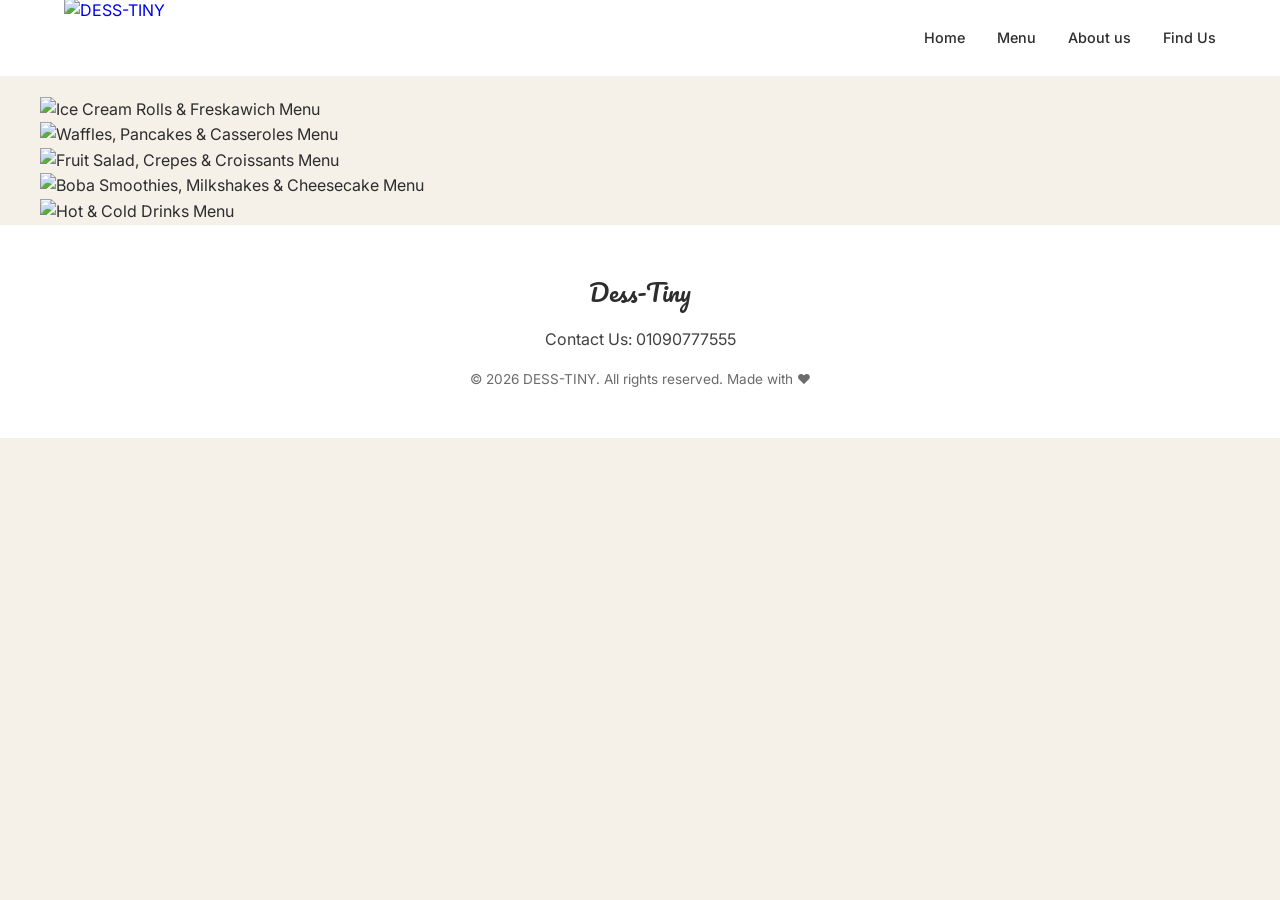
==== menu.html @ 2fc96063 "Add files via upload" ====
<!DOCTYPE html>
<html lang="en">

<head>
    <meta charset="UTF-8">
    <meta name="viewport" content="width=device-width, initial-scale=1.0">
    <meta name="description" content="DESS-TINY Menu - Ice Cream Rolls, Waffles, Pancakes, Smoothies & More!">
    <title>Menu | DESS-TINY</title>
    <link rel="stylesheet" href="styles.css">
    <link rel="preconnect" href="https://fonts.googleapis.com">
    <link rel="preconnect" href="https://fonts.gstatic.com" crossorigin>
    <link
        href="https://fonts.googleapis.com/css2?family=Anton&family=Inter:wght@300;400;500;600;700&family=Outfit:wght@400;500;600;700;800&family=Pacifico&display=swap"
        rel="stylesheet">
</head>

<body class="menu-page">
    <!-- Navigation -->
    <nav class="navbar">
        <a href="index.html" class="logo">
            <img src="assets/logo.png" alt="DESS-TINY" class="logo-img">
        </a>
        <ul class="nav-links">
            <li><a href="index.html">Home</a></li>
            <li><a href="menu.html" class="active">Menu</a></li>
            <li><a href="about.html">About us</a></li>
            <li><a href="findus.html">Find Us</a></li>
        </ul>
        <div class="hamburger">
            <span></span>
            <span></span>
            <span></span>
        </div>
    </nav>

    <!-- Simple Menu Images -->
    <main class="simple-menu">
        <img src="assets/menu-1.png" alt="Ice Cream Rolls & Freskawich Menu">
        <img src="assets/menu-2.png" alt="Waffles, Pancakes & Casseroles Menu">
        <img src="assets/menu-3.png" alt="Fruit Salad, Crepes & Croissants Menu">
        <img src="assets/menu-4.png" alt="Boba Smoothies, Milkshakes & Cheesecake Menu">
        <img src="assets/menu-5.png" alt="Hot & Cold Drinks Menu">
    </main>

    <!-- Footer -->
    <footer class="footer">
        <p class="footer-brand">Dess-Tiny</p>
        <p class="footer-phone">Contact Us: 01090777555</p>
        <p class="footer-text">© 2026 DESS-TINY. All rights reserved. Made with ❤️</p>
    </footer>

    <script src="script.js"></script>
</body>

</html>
---- styles.css ----
/* ===== CSS RESET & VARIABLES ===== */
*,
*::before,
*::after {
    margin: 0;
    padding: 0;
    box-sizing: border-box;
}

:root {
    /* Primary Colors - Orange/Golden theme */
    --primary: #F47920;
    --primary-dark: #E06810;
    --primary-light: #FF8C42;

    /* Accent Colors */
    --cream: #F5F0E8;
    --cream-dark: #EBE4D8;
    --gold-accent: #E6A817;
    --orange-accent: #FF8C42;

    /* Neutral Colors */
    --white: #FFFFFF;
    --off-white: #FFFAF5;
    --dark: #2D2D2D;
    --dark-light: #4A4A4A;
    --gray: #888888;

    /* Typography */
    --font-primary: 'Inter', sans-serif;
    --font-display: 'Outfit', sans-serif;
    --font-script: 'Pacifico', cursive;
    --font-anton: 'Anton', sans-serif;

    /* Shadows */
    --shadow-sm: 0 2px 10px rgba(0, 0, 0, 0.08);
    --shadow-md: 0 10px 30px rgba(0, 0, 0, 0.12);
    --shadow-lg: 0 20px 60px rgba(0, 0, 0, 0.15);

    /* Transitions */
    --transition-fast: 0.2s ease;
    --transition-normal: 0.3s ease;
    --transition-slow: 0.5s ease;
}

html {
    scroll-behavior: smooth;
}

body {
    font-family: var(--font-primary);
    background: var(--cream);
    color: var(--dark);
    overflow-x: hidden;
    line-height: 1.6;
}

/* ===== PROMO BANNER ===== */
.promo-banner {
    background: var(--primary);
    color: var(--white);
    text-align: center;
    padding: 0.6rem 1rem;
    font-size: 0.85rem;
    font-weight: 500;
    letter-spacing: 0.5px;
}

.promo-banner a {
    color: var(--gold-accent);
    text-decoration: underline;
    margin-left: 0.5rem;
}

/* ===== NAVIGATION ===== */
.navbar {
    position: sticky;
    top: 0;
    display: flex;
    justify-content: space-between;
    align-items: center;
    padding: 0.8rem 5%;
    background: var(--white);
    z-index: 1000;
    border-bottom: 1px solid rgba(0, 0, 0, 0.05);
}

.logo {
    display: flex;
    align-items: center;
    text-decoration: none;
}

.logo-img {
    height: 80px;
    width: auto;
    transition: var(--transition-normal);
    margin: -15px 0;
}

.logo:hover .logo-img {
    transform: scale(1.03);
}

.nav-links {
    display: flex;
    list-style: none;
    gap: 2rem;
    align-items: center;
}

.nav-links a {
    color: var(--dark);
    text-decoration: none;
    font-weight: 500;
    font-size: 0.9rem;
    position: relative;
    padding: 0.5rem 0;
    transition: var(--transition-normal);
}



.nav-links a:hover {
    color: var(--primary);
}

/* Cart Icon */
.cart-icon {
    width: 24px;
    height: 24px;
    display: flex;
    align-items: center;
    justify-content: center;
}

.cart-icon svg {
    width: 22px;
    height: 22px;
    stroke: var(--dark);
    fill: none;
    transition: var(--transition-normal);
}

.cart-icon:hover svg {
    stroke: var(--primary);
}

/* ===== HERO SECTION ===== */
.hero {
    background: linear-gradient(rgba(0, 0, 0, 0.5), rgba(0, 0, 0, 0.5)), url('assets/hero-bg-final.jpg');
    background-size: cover;
    background-position: center;
    padding: 3rem 5%;
    min-height: 100vh;
    display: flex;
    align-items: center;
    position: relative;
    margin-top: -80px;
    /* Pull up behind navbar if needed, or adjust nav transparency */
}

.hero-container {
    max-width: 1000px;
    margin: 0 auto;
    display: flex;
    /* Changed from grid to flex for centering */
    flex-direction: column;
    justify-content: center;
    align-items: center;
    text-align: center;
    padding-top: 80px;
    /* Compensate for navbar */
}

.hero-content {
    z-index: 2;
    display: flex;
    flex-direction: column;
    align-items: center;
}

.hero-badge {
    display: inline-flex;
    align-items: center;
    gap: 0.5rem;
    background: rgba(255, 255, 255, 0.2);
    backdrop-filter: blur(10px);
    padding: 0.5rem 1rem;
    border-radius: 50px;
    font-size: 0.8rem;
    font-weight: 500;
    color: var(--white);
    margin-bottom: 1.5rem;
    border: 1px solid rgba(255, 255, 255, 0.3);
}

.hero-badge svg {
    width: 16px;
    height: 16px;
}

.hero-title {
    font-family: var(--font-anton);
    font-size: clamp(3rem, 6vw, 5.5rem);
    /* Larger title for impact */
    font-weight: 400;
    color: var(--white);
    line-height: 1.1;
    margin-bottom: 1rem;
    text-transform: uppercase;
    letter-spacing: 2px;
    text-shadow: 0 4px 10px rgba(0, 0, 0, 0.3);
}

.hero-title .highlight {
    display: inline-block;
    position: relative;
    color: var(--gold-accent);
}

.hero-title .small-text {
    font-size: 0.4em;
    vertical-align: super;
    font-weight: 600;
}

.hero-tagline {
    font-family: var(--font-anton);
    font-size: 1.8rem;
    color: var(--white);
    margin-bottom: 2.5rem;
    text-transform: uppercase;
    letter-spacing: 3px;
    text-shadow: 0 2px 5px rgba(0, 0, 0, 0.3);
}

.hero-features {
    display: flex;
    gap: 1rem;
    flex-wrap: wrap;
    justify-content: center;
    margin-top: 2rem;
}

.hero-feature {
    display: flex;
    align-items: center;
    gap: 0.5rem;
    background: rgba(255, 255, 255, 0.15);
    backdrop-filter: blur(5px);
    padding: 0.8rem 1.5rem;
    border-radius: 50px;
    font-size: 0.9rem;
    color: var(--white);
    border: 1px solid rgba(255, 255, 255, 0.2);
    transition: transform 0.3s ease, background 0.3s ease;
}

.hero-feature:hover {
    background: rgba(255, 255, 255, 0.25);
    transform: translateY(-3px);
}

.hero-feature svg {
    width: 18px;
    height: 18px;
    color: var(--gold-accent);
    flex-shrink: 0;
}

/* Hide the old foreground image container */
.hero-images {
    display: none;
}





/* ===== SWEETNESS SECTION ===== */
.sweetness-section {
    background: var(--cream);
    padding: 4rem 5%;
}

.sweetness-container {
    max-width: 1400px;
    margin: 0 auto;
    display: grid;
    grid-template-columns: 1fr 1fr;
    gap: 2rem;
    align-items: center;
}

.sweetness-image-wrapper {
    display: flex;
    align-items: center;
    justify-content: center;
}

.sweetness-image {
    width: 100%;
    height: auto;
    border-radius: 15px;
    box-shadow: var(--shadow-lg);
    display: block;
    object-fit: cover;
}

.sweetness-content {
    padding: 2rem;
}

.section-title {
    font-family: var(--font-display);
    font-size: clamp(2rem, 4vw, 3rem);
    color: var(--primary);
    line-height: 1.2;
    margin-bottom: 1.5rem;
    text-transform: uppercase;
    font-weight: 800;
}

.section-title .highlight {
    color: var(--gold-accent);
}

.cta-btn {
    display: inline-flex;
    align-items: center;
    gap: 0.5rem;
    padding: 1rem 2rem;
    border: none;
    border-radius: 50px;
    font-family: var(--font-primary);
    font-weight: 600;
    font-size: 0.9rem;
    cursor: pointer;
    transition: var(--transition-normal);
    text-decoration: none;
}

.cta-btn.primary {
    background: var(--primary);
    color: var(--white);
}

.cta-btn.primary:hover {
    background: var(--primary-dark);
    transform: translateY(-2px);
    box-shadow: var(--shadow-md);
}

.cta-btn.outline {
    background: transparent;
    color: var(--primary);
    border: 2px solid var(--primary);
}

.cta-btn.outline:hover {
    background: var(--primary);
    color: var(--white);
}

/* ===== FEATURES SECTION ===== */
.features-section {
    background: var(--white);
    padding: 4rem 5%;
    border-top: 1px solid rgba(0, 0, 0, 0.05);
}

.features-container {
    max-width: 1200px;
    margin: 0 auto;
}

.features-grid {
    display: grid;
    grid-template-columns: repeat(4, 1fr);
    gap: 2rem;
    margin-bottom: 3rem;
}

.feature-item {
    text-align: center;
    padding: 1.5rem;
}

.feature-icon {
    width: 50px;
    height: 50px;
    margin: 0 auto 1rem;
    display: flex;
    align-items: center;
    justify-content: center;
}

.feature-icon svg {
    width: 40px;
    height: 40px;
    color: var(--primary);
}

.feature-title {
    font-weight: 700;
    font-size: 0.9rem;
    color: var(--dark);
    margin-bottom: 0.5rem;
}

.feature-text {
    font-size: 0.8rem;
    color: var(--gray);
    line-height: 1.5;
}

.features-cta {
    text-align: center;
    padding-top: 2rem;
    border-top: 1px dashed rgba(0, 0, 0, 0.1);
}

.features-cta a {
    color: var(--primary);
    text-decoration: none;
    font-weight: 600;
    display: inline-flex;
    align-items: center;
    gap: 0.5rem;
}

.features-cta a:hover {
    text-decoration: underline;
}

/* ===== TURNING DOUGH SECTION ===== */
.tagline-section {
    background: #E6A817;
    padding: 3rem 5%;
    text-align: center;
}

.tagline-title {
    font-family: var(--font-display);
    font-size: clamp(1.5rem, 3vw, 2.5rem);
    color: var(--white);
    text-transform: uppercase;
    font-weight: 800;
}

/* ===== CTA SECTION ===== */
.cta-section {
    background: var(--primary);
    padding: 4rem 5%;
    position: relative;
    overflow: hidden;
}

.cta-container {
    max-width: 1200px;
    margin: 0 auto;
    display: grid;
    grid-template-columns: 1fr 1fr;
    gap: 3rem;
    align-items: center;
}

.cta-content {
    color: var(--white);
}

.cta-brand {
    font-family: var(--font-script);
    font-size: 1.2rem;
    opacity: 0.8;
    margin-bottom: 0.5rem;
}

.cta-title {
    font-family: var(--font-display);
    font-size: clamp(2rem, 4vw, 3rem);
    font-weight: 800;
    text-transform: uppercase;
    line-height: 1.2;
    margin-bottom: 2rem;
}

.cta-title .crossed {
    position: relative;
    opacity: 0.5;
}

.cta-love {
    display: inline-flex;
    align-items: center;
    gap: 0.5rem;
    background: var(--white);
    color: var(--primary);
    padding: 0.5rem 1rem;
    border-radius: 50px;
    font-size: 0.8rem;
    font-weight: 600;
}

.cta-love svg {
    width: 16px;
    height: 16px;
    fill: #E8505B;
}

.cta-image-wrapper {
    position: relative;
}

.cta-image {
    width: 100%;
    max-width: 500px;
    border-radius: 20px;
    box-shadow: var(--shadow-lg);
}

.cta-button-wrapper {
    text-align: center;
    margin-top: 2rem;
}

.cta-btn.white {
    background: var(--white);
    color: var(--primary);
}

.cta-btn.white:hover {
    background: var(--cream);
    transform: translateY(-2px);
}

/* ===== SOCIAL LINKS ===== */
.social-links {
    display: flex;
    justify-content: center;
    gap: 1.5rem;
    padding: 2rem 0;
    background: var(--cream);
}

.social-link {
    width: 50px;
    height: 50px;
    display: flex;
    align-items: center;
    justify-content: center;
    background: var(--gold-accent);
    border-radius: 50%;
    color: var(--white);
    transition: var(--transition-normal);
    box-shadow: var(--shadow-sm);
}

.social-link svg {
    width: 22px;
    height: 22px;
}

.social-link:hover {
    background: var(--primary);
}

/* ===== FOOTER ===== */
.footer {
    background: var(--white);
    color: var(--dark);
    padding: 3rem 5%;
    text-align: center;
}

.footer-brand {
    font-family: var(--font-script);
    font-size: 1.5rem;
    margin-bottom: 1rem;
}

.footer-phone {
    font-family: var(--font-primary);
    font-size: 1rem;
    font-weight: 400;
    margin-bottom: 1rem;
    color: var(#191717b0);
    opacity: 0.9;
}

.footer-text {
    font-size: 0.85rem;
    opacity: 0.7;
}

/* ===== HAMBURGER MENU ===== */
.hamburger {
    display: none;
    flex-direction: column;
    gap: 5px;
    cursor: pointer;
    z-index: 1001;
}

.hamburger span {
    width: 25px;
    height: 3px;
    background: var(--dark);
    border-radius: 3px;
    transition: var(--transition-normal);
}

/* ===== MENU PAGE ===== */
.menu-page {
    background: var(--cream);
}

.simple-menu {
    padding-top: 20px;
    display: flex;
    flex-direction: column;
    align-items: center;
    background: var(--cream);
}

.simple-menu img {
    width: 100%;
    max-width: 1200px;
    height: auto;
    display: block;
}



/* ===== RESPONSIVE DESIGN ===== */
@media (max-width: 1024px) {

    .hero-container,
    .sweetness-container,
    .cta-container {
        grid-template-columns: 1fr;
        gap: 2rem;
    }

    .hero-images {
        height: 400px;
        order: -1;
    }

    .features-grid {
        grid-template-columns: repeat(2, 1fr);
    }

    .nav-links {
        display: none;
        position: fixed;
        top: 0;
        left: 0;
        right: 0;
        background: var(--white);
        padding: 80px 0 0 0;
        z-index: 999;
        max-height: 100vh;
        overflow-y: auto;
    }

    .nav-links.active {
        display: flex;
        flex-direction: column;
        justify-content: flex-start;
        padding-top: 80px;
    }

    .nav-links li {
        list-style: none;
        width: 100%;
    }

    .nav-links a {
        display: block;
        font-family: var(--font-display);
        font-size: 0.9rem;
        font-weight: 600;
        padding: 20px 40px;
        background: transparent;
        border-radius: 0;
        border-bottom: 1px solid rgba(0, 0, 0, 0.1);
        color: var(--dark);
        text-decoration: none;
        transition: var(--transition-normal);
        text-align: left;
        text-transform: uppercase;
        letter-spacing: 1px;
    }

    .nav-links a:hover,
    .nav-links a.active {
        background: transparent;
        color: var(--primary);
        border-left: 3px solid var(--primary);
        padding-left: 37px;
    }

    .hamburger {
        display: flex;
    }

    .hamburger.active span:nth-child(1) {
        transform: rotate(45deg) translate(5px, 5px);
    }

    .hamburger.active span:nth-child(2) {
        opacity: 0;
    }

    .hamburger.active span:nth-child(3) {
        transform: rotate(-45deg) translate(7px, -6px);
    }

    .social-links {
        display: none;
    }
}

@media (max-width: 768px) {
    .hero {
        padding: 2rem 5%;
        min-height: auto;
    }

    .hero-images {
        height: auto;
    }

    .hero-img-main {
        max-width: 100%;
        max-height: 400px;
    }

    .floating-badge {
        display: none;
    }

    .features-grid {
        grid-template-columns: 1fr;
    }

    .testimonial-card {
        padding: 1.5rem;
    }

    .cta-section {
        padding: 3rem 5%;
    }
}

@media (max-width: 480px) {
    .hero-title {
        font-size: 2.5rem;
    }

    .hero-images {
        height: auto;
    }

    .hero-img-main {
        max-height: 300px;
    }

    .section-title {
        font-size: 1.8rem;
    }

    .cta-btn {
        padding: 0.8rem 1.5rem;
        font-size: 0.85rem;
    }

    .promo-banner {
        font-size: 0.75rem;
        padding: 0.5rem;
    }
}



/* ===== ABOUT PAGE CLEAN ===== */
.about-page-clean {
    background: var(--cream);
}

/* ===== ABOUT PAGE ALTERNATING LAYOUT ===== */
.about-section-alt {
    padding: 4rem 5%;
    background: var(--cream);
}

.about-section-alt:nth-child(even) {
    background: var(--white);
}

.about-alt-container {
    max-width: 1200px;
    margin: 0 auto;
    display: grid;
    grid-template-columns: 1fr 1fr;
    gap: 4rem;
    align-items: center;
}

/* Reverse layout for .reverse class */
.about-section-alt.reverse .about-alt-container {
    direction: rtl;
}

.about-section-alt.reverse .about-alt-content,
.about-section-alt.reverse .about-alt-image {
    direction: ltr;
}

.about-alt-content {
    padding: 2rem 0;
}

.about-alt-title {
    font-family: var(--font-anton);
    font-size: clamp(2.5rem, 4vw, 3.5rem);
    font-weight: 400;
    color: var(--primary);
    text-transform: uppercase;
    letter-spacing: 3px;
    margin-bottom: 1.5rem;
    position: relative;
}

.about-alt-title::after {
    content: '';
    display: block;
    width: 60px;
    height: 3px;
    background: var(--gold-accent);
    margin-top: 1rem;
}

.about-alt-text {
    font-family: var(--font-primary);
    font-size: 1.05rem;
    line-height: 1.9;
    color: var(--dark-light);
}

.about-alt-image {
    display: flex;
    justify-content: center;
    align-items: center;
}

.about-alt-image img {
    width: 100%;
    max-width: 500px;
    height: auto;
    border-radius: 20px;
    box-shadow: 0 10px 30px rgba(244, 121, 32, 0.1);
    object-fit: cover;
}

/* Vision Section - Pink Styling for titles only */
.about-section-alt:nth-child(4) .about-alt-title {
    color: #E8A4AE;
}

.about-section-alt:nth-child(4) .about-alt-title::after {
    background: #E8A4AE;
}

/* Responsive for alternating layout */
@media (max-width: 900px) {
    .about-alt-container {
        grid-template-columns: 1fr;
        gap: 2rem;
        text-align: center;
    }

    .about-section-alt.reverse .about-alt-container {
        direction: ltr;
    }

    .about-alt-title::after {
        margin: 1rem auto 0;
    }

    .about-alt-image {
        order: -1;
    }

    .about-alt-image img {
        max-width: 350px;
    }
}

/* ===== FEATURED IMAGES ===== */
.about-feature-img {
    display: block;
    width: 100%;
    max-width: 400px;
    height: auto;
    margin: 3rem auto 0;
    border-radius: 20px;
    box-shadow: 0 15px 40px rgba(139, 21, 56, 0.15);
}

/* Ensure container allows content to be readable */
.about-page-clean {
    position: relative;
    min-height: 100vh;
}

/* ===== FIND US PAGE ===== */
.findus-page {
    background: var(--cream);
}

.findus-section {
    min-height: calc(100vh - 80px);
    display: flex;
    align-items: center;
    padding: 4rem 5%;
    background: var(--cream);
}

.findus-container {
    max-width: 1400px;
    margin: 0 auto;
    display: grid;
    grid-template-columns: 1fr 1.2fr;
    gap: 4rem;
    align-items: center;
    width: 100%;
}

.findus-content {
    padding: 2rem 0;
}

.findus-title {
    font-family: var(--font-display);
    font-size: clamp(2.5rem, 4vw, 3.5rem);
    font-weight: 800;
    color: #2D4A3E;
    margin-bottom: 0.5rem;
    text-transform: none;
}

.findus-location {
    font-family: var(--font-primary);
    font-size: 1.1rem;
    color: var(--dark-light);
    margin-bottom: 2rem;
}

.findus-hours {
    margin-bottom: 2rem;
}

.hours-label {
    font-family: var(--font-primary);
    font-size: 0.9rem;
    font-weight: 700;
    color: #C97B63;
    text-transform: uppercase;
    letter-spacing: 1px;
    margin-bottom: 0.5rem;
}

.hours-time {
    font-family: var(--font-primary);
    font-size: 1rem;
    color: #2D4A3E;
    line-height: 1.6;
}

.directions-btn {
    display: inline-flex;
    align-items: center;
    gap: 0.5rem;
    padding: 0.8rem 1.5rem;
    background: #C97B63;
    color: var(--white);
    text-decoration: none;
    border-radius: 50px;
    font-family: var(--font-primary);
    font-weight: 600;
    font-size: 0.85rem;
    text-transform: uppercase;
    letter-spacing: 1px;
    transition: var(--transition-normal);
    box-shadow: 0 4px 15px rgba(201, 123, 99, 0.3);
}

.directions-btn svg {
    width: 16px;
    height: 16px;
}

.directions-btn:hover {
    background: #B86A53;
    transform: translateY(-2px);
    box-shadow: 0 6px 20px rgba(201, 123, 99, 0.4);
}

.findus-image {
    display: flex;
    justify-content: center;
    align-items: center;
}

.findus-image img {
    width: 100%;
    max-width: 650px;
    height: auto;
    border-radius: 15px;
    box-shadow: 0 20px 50px rgba(0, 0, 0, 0.15);
    object-fit: cover;
}

/* Responsive for Find Us page */
@media (max-width: 1024px) {
    .findus-container {
        grid-template-columns: 1fr;
        gap: 2rem;
        text-align: center;
    }

    .findus-image {
        order: -1;
    }

    .findus-image img {
        max-width: 500px;
    }

    .findus-content {
        display: flex;
        flex-direction: column;
        align-items: center;
    }
}

@media (max-width: 768px) {
    .findus-section {
        padding: 2rem 5%;
        min-height: auto;
    }

    .findus-container {
        gap: 1.5rem;
    }

    .findus-image img {
        max-width: 100%;
        width: 100%;
    }

    .findus-title {
        font-size: 2.5rem;
        letter-spacing: 2px;
        margin-bottom: 0.5rem;
    }

    .findus-location {
        font-size: 1.3rem;
        margin-bottom: 1.5rem;
    }

    .findus-hours {
        margin-bottom: 1.5rem;
        padding: 1rem;
    }

    .hours-label {
        font-size: 0.85rem;
    }

    .hours-time {
        font-size: 1rem;
    }

    .directions-btn {
        padding: 0.8rem 1.5rem;
        font-size: 0.85rem;
    }
}

/* ===== TALABAT ORDER SECTION ===== */
.talabat-section {
    background: var(--primary);
    padding: 4rem 5%;
    text-align: center;
}

.talabat-container {
    max-width: 800px;
    margin: 0 auto;
}

/* ===== TALABAT SECTION ===== */
.talabat-section {
    background: #D4A5A5;
    padding: 4rem 5%;
}

.talabat-container {
    max-width: 1200px;
    margin: 0 auto;
    display: grid;
    grid-template-columns: 1.2fr 1fr;
    gap: 3rem;
    align-items: center;
}

.talabat-content {
    text-align: left;
}

.talabat-logo-container {
    display: flex;
    justify-content: center;
    align-items: center;
}

.talabat-logo-large {
    width: 100%;
    max-width: 500px;
    height: auto;
    border-radius: 15px;
}

.talabat-title {
    font-family: var(--font-anton);
    font-size: clamp(2rem, 4vw, 3rem);
    font-weight: 400;
    color: var(--white);
    text-transform: uppercase;
    letter-spacing: 3px;
    margin-bottom: 1rem;
}

.talabat-logo {
    height: 50px;
    width: auto;
}

.talabat-text {
    font-size: 1.2rem;
    color: var(--white);
    opacity: 0.9;
    margin-bottom: 2rem;
}

.talabat-buttons {
    display: flex;
    justify-content: flex-start;
    gap: 1.5rem;
    flex-wrap: wrap;
}

.talabat-btn {
    display: inline-flex;
    align-items: center;
    gap: 0.75rem;
    padding: 1rem 2rem;
    border-radius: 50px;
    font-family: var(--font-primary);
    font-weight: 600;
    font-size: 1rem;
    text-decoration: none;
    transition: var(--transition-normal);
    box-shadow: var(--shadow-md);
}

.talabat-btn svg {
    width: 24px;
    height: 24px;
    flex-shrink: 0;
}

.talabat-btn.android {
    background: #3DDC84;
    color: var(--dark);
}

.talabat-btn.android:hover {
    background: #32c976;
    transform: translateY(-3px);
    box-shadow: var(--shadow-lg);
}

.talabat-btn.ios {
    background: var(--white);
    color: var(--dark);
}

.talabat-btn.ios:hover {
    background: var(--cream);
    transform: translateY(-3px);
    box-shadow: var(--shadow-lg);
}

@media (max-width: 768px) {
    .talabat-section {
        padding: 3rem 5%;
    }

    .talabat-container {
        grid-template-columns: 1fr;
        gap: 2rem;
    }

    .talabat-content {
        text-align: center;
    }

    .talabat-buttons {
        justify-content: center;
    }

    .talabat-logo-large {
        max-width: 350px;
    }
}

@media (max-width: 480px) {
    .talabat-buttons {
        flex-direction: column;
        align-items: center;
    }

    .talabat-btn {
        width: 100%;
        max-width: 280px;
        justify-content: center;
    }
}
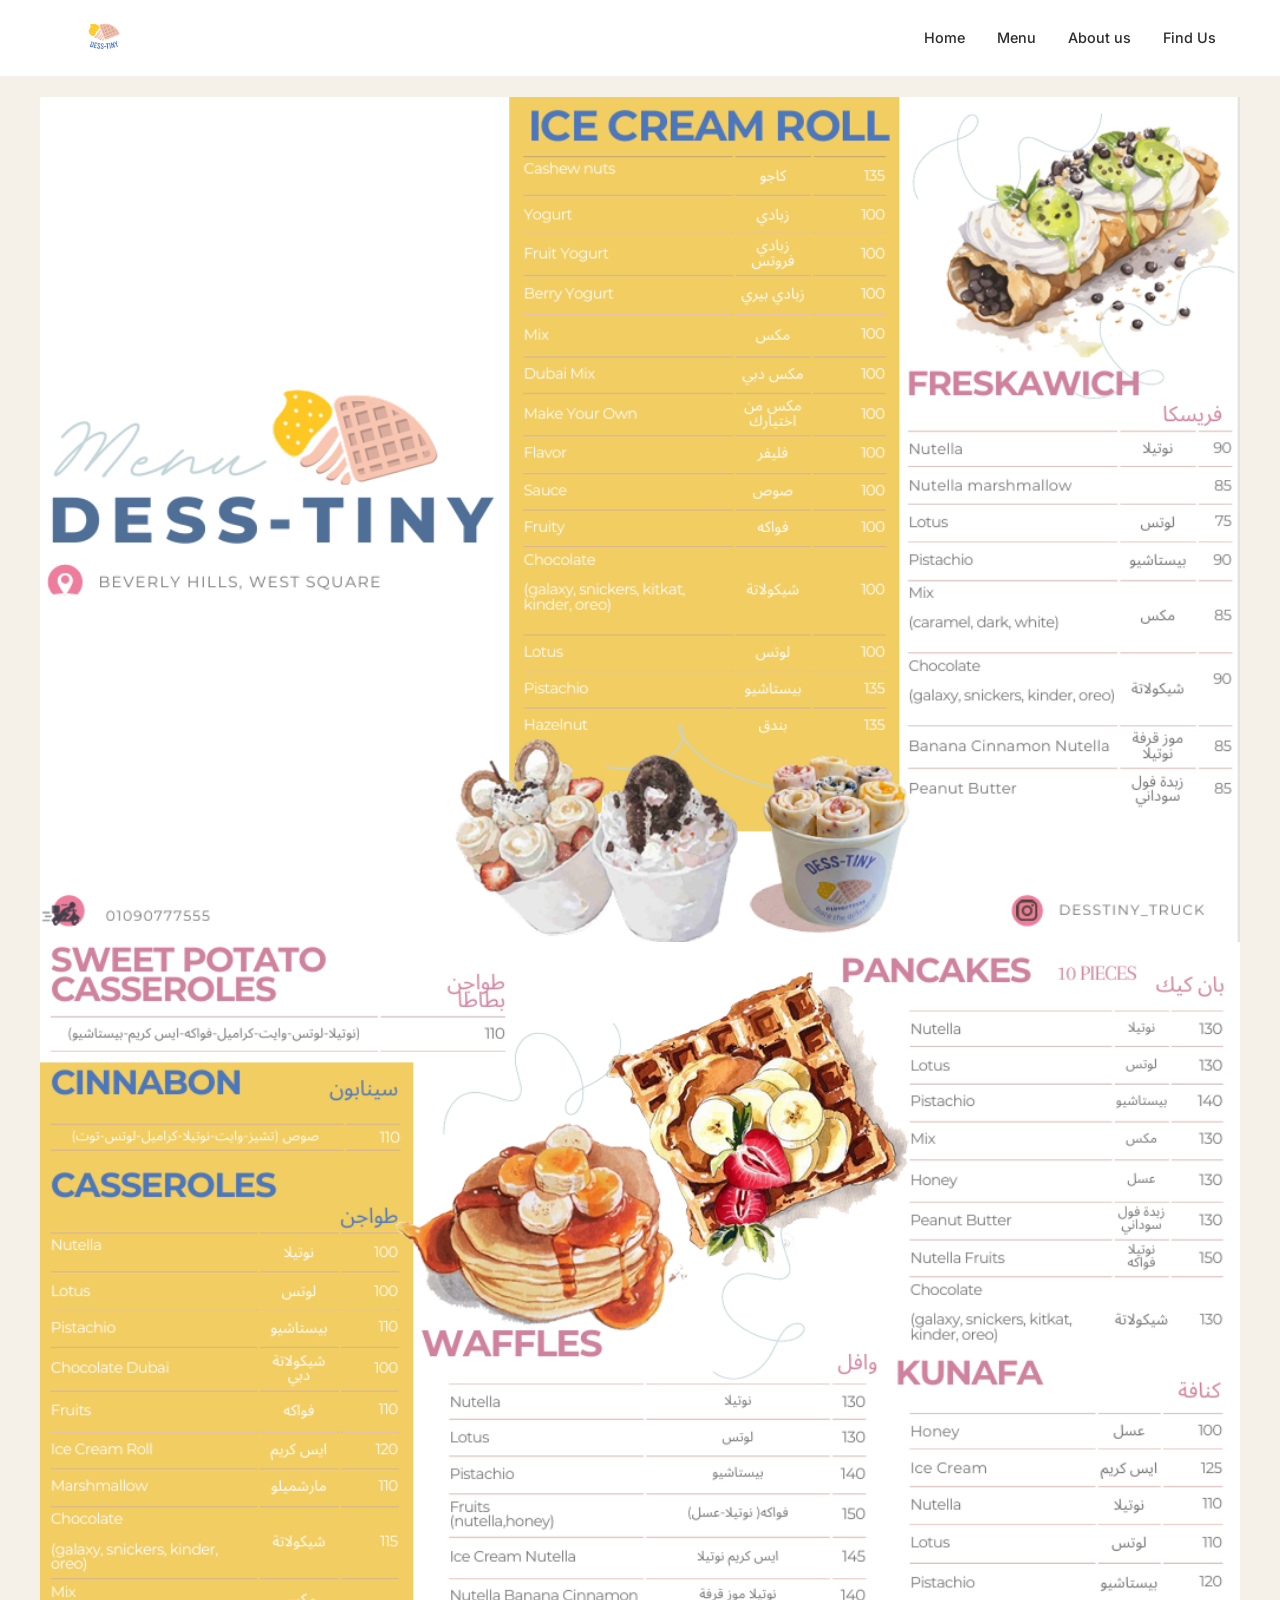
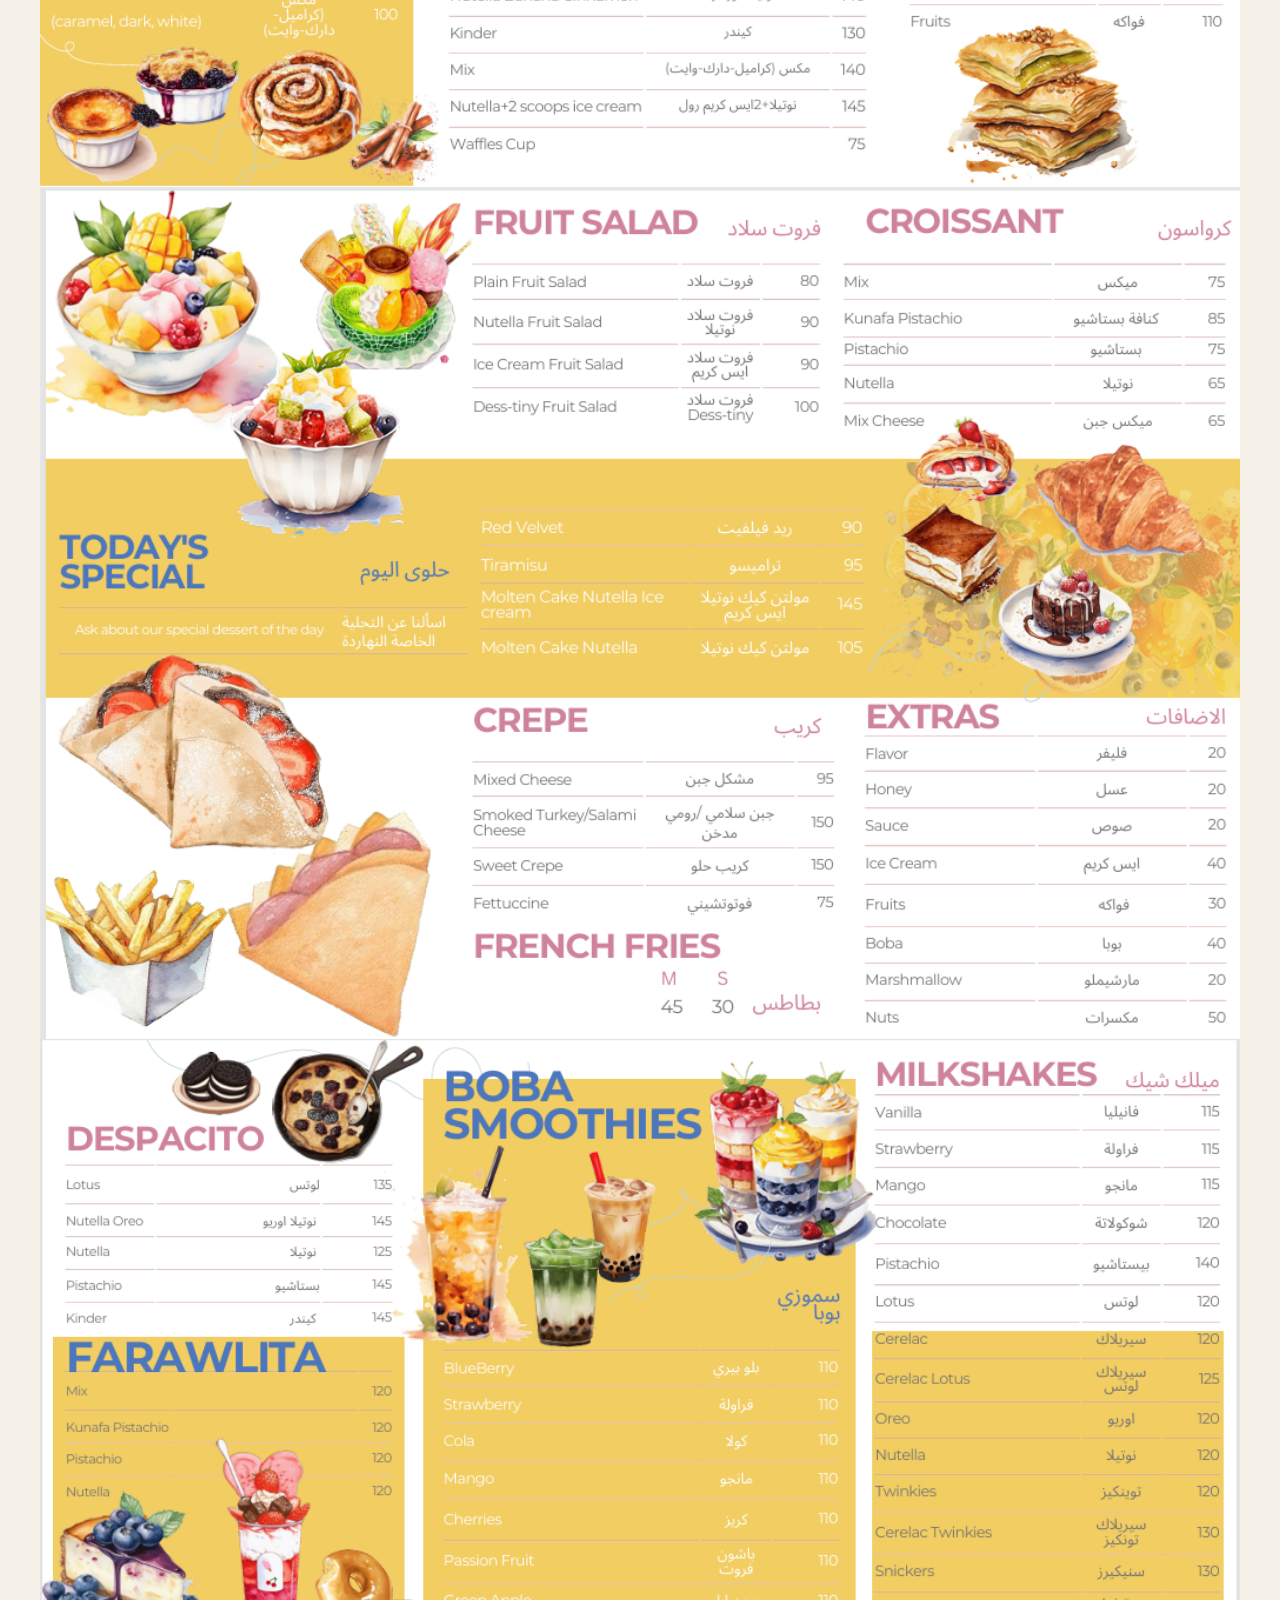
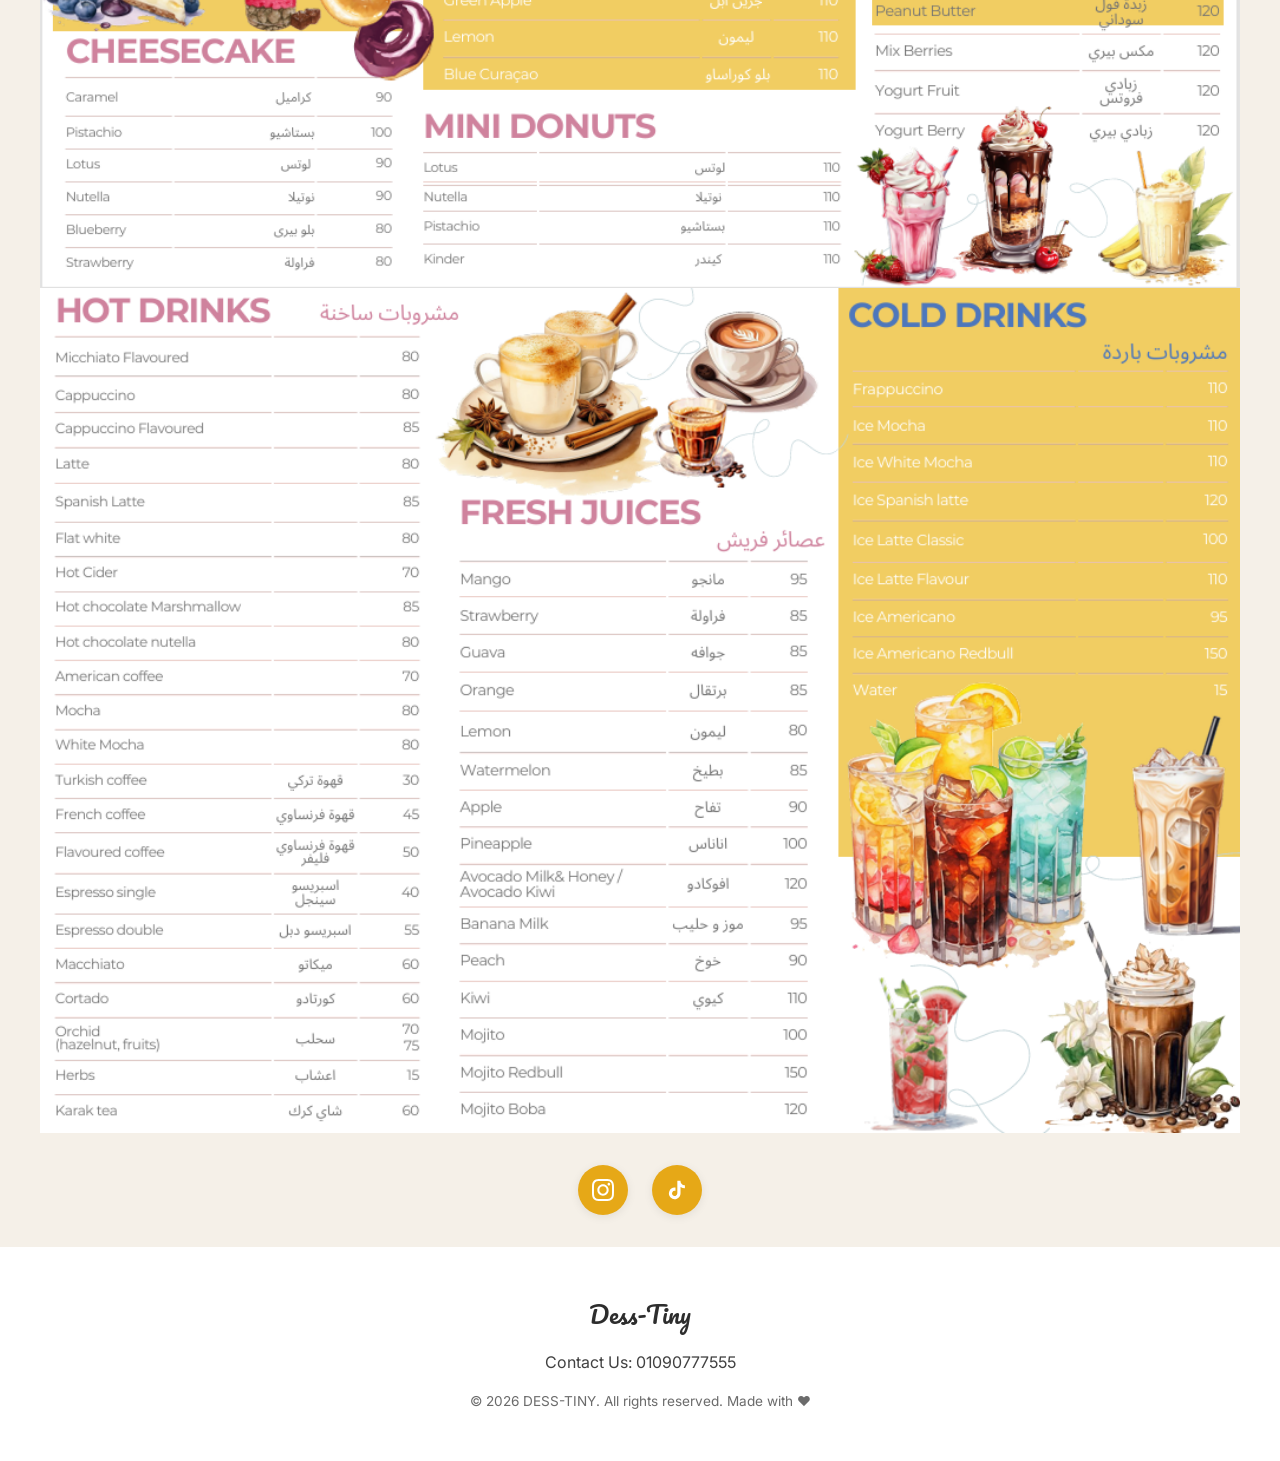
==== commit b0adbc8e: "Add files via upload" ====
--- a/menu.html
+++ b/menu.html
@@ -42,6 +42,23 @@
         <img src="assets/menu-5.png" alt="Hot & Cold Drinks Menu">
     </main>
 
+    <!-- Social Links -->
+    <div class="social-links">
+        <a href="https://www.instagram.com/desstiny_truck?igsh=MXVsMDdobWtnMzFhbA%3D%3D&utm_source=qr" target="_blank"
+            class="social-link">
+            <svg viewBox="0 0 24 24" fill="currentColor">
+                <path
+                    d="M12 2.163c3.204 0 3.584.012 4.85.07 3.252.148 4.771 1.691 4.919 4.919.058 1.265.069 1.645.069 4.849 0 3.205-.012 3.584-.069 4.849-.149 3.225-1.664 4.771-4.919 4.919-1.266.058-1.644.07-4.85.07-3.204 0-3.584-.012-4.849-.07-3.26-.149-4.771-1.699-4.919-4.92-.058-1.265-.07-1.644-.07-4.849 0-3.204.013-3.583.07-4.849.149-3.227 1.664-4.771 4.919-4.919 1.266-.057 1.645-.069 4.849-.069zm0-2.163c-3.259 0-3.667.014-4.947.072-4.358.2-6.78 2.618-6.98 6.98-.059 1.281-.073 1.689-.073 4.948 0 3.259.014 3.668.072 4.948.2 4.358 2.618 6.78 6.98 6.98 1.281.058 1.689.072 4.948.072 3.259 0 3.668-.014 4.948-.072 4.354-.2 6.782-2.618 6.979-6.98.059-1.28.073-1.689.073-4.948 0-3.259-.014-3.667-.072-4.947-.196-4.354-2.617-6.78-6.979-6.98-1.281-.059-1.69-.073-4.949-.073zm0 5.838c-3.403 0-6.162 2.759-6.162 6.162s2.759 6.163 6.162 6.163 6.162-2.759 6.162-6.163c0-3.403-2.759-6.162-6.162-6.162zm0 10.162c-2.209 0-4-1.79-4-4 0-2.209 1.791-4 4-4s4 1.791 4 4c0 2.21-1.791 4-4 4zm6.406-11.845c-.796 0-1.441.645-1.441 1.44s.645 1.44 1.441 1.44c.795 0 1.439-.645 1.439-1.44s-.644-1.44-1.439-1.44z" />
+            </svg>
+        </a>
+        <a href="https://www.tiktok.com/@desstiny_truck?_r=1&_t=ZS-93I4CGiEPt2" target="_blank" class="social-link">
+            <svg viewBox="0 0 24 24" fill="currentColor">
+                <path
+                    d="M19.59 6.69a4.83 4.83 0 0 1-3.77-4.25V2h-3.45v13.67a2.89 2.89 0 0 1-5.2 1.74 2.89 2.89 0 0 1 2.31-4.64 2.93 2.93 0 0 1 .88.13V9.4a6.84 6.84 0 0 0-1-.05A6.33 6.33 0 0 0 5 20.1a6.34 6.34 0 0 0 10.86-4.43v-7a8.16 8.16 0 0 0 4.77 1.52v-3.4a4.85 4.85 0 0 1-1-.1z" />
+            </svg>
+        </a>
+    </div>
+
     <!-- Footer -->
     <footer class="footer">
         <p class="footer-brand">Dess-Tiny</p>
--- a/styles.css
+++ b/styles.css
@@ -55,22 +55,7 @@
     line-height: 1.6;
 }
 
-/* ===== PROMO BANNER ===== */
-.promo-banner {
-    background: var(--primary);
-    color: var(--white);
-    text-align: center;
-    padding: 0.6rem 1rem;
-    font-size: 0.85rem;
-    font-weight: 500;
-    letter-spacing: 0.5px;
-}
-
-.promo-banner a {
-    color: var(--gold-accent);
-    text-decoration: underline;
-    margin-left: 0.5rem;
-}
+
 
 /* ===== NAVIGATION ===== */
 .navbar {
@@ -125,26 +110,7 @@
     color: var(--primary);
 }
 
-/* Cart Icon */
-.cart-icon {
-    width: 24px;
-    height: 24px;
-    display: flex;
-    align-items: center;
-    justify-content: center;
-}
-
-.cart-icon svg {
-    width: 22px;
-    height: 22px;
-    stroke: var(--dark);
-    fill: none;
-    transition: var(--transition-normal);
-}
-
-.cart-icon:hover svg {
-    stroke: var(--primary);
-}
+
 
 /* ===== HERO SECTION ===== */
 .hero {
@@ -269,10 +235,7 @@
     flex-shrink: 0;
 }
 
-/* Hide the old foreground image container */
-.hero-images {
-    display: none;
-}
+
 
 
 
@@ -643,10 +606,7 @@
         gap: 2rem;
     }
 
-    .hero-images {
-        height: 400px;
-        order: -1;
-    }
+
 
     .features-grid {
         grid-template-columns: repeat(2, 1fr);
@@ -717,10 +677,6 @@
     .hamburger.active span:nth-child(3) {
         transform: rotate(-45deg) translate(7px, -6px);
     }
-
-    .social-links {
-        display: none;
-    }
 }
 
 @media (max-width: 768px) {
@@ -729,26 +685,17 @@
         min-height: auto;
     }
 
-    .hero-images {
-        height: auto;
-    }
-
-    .hero-img-main {
-        max-width: 100%;
-        max-height: 400px;
-    }
-
-    .floating-badge {
-        display: none;
-    }
+
+
+
+
+
 
     .features-grid {
         grid-template-columns: 1fr;
     }
 
-    .testimonial-card {
-        padding: 1.5rem;
-    }
+
 
     .cta-section {
         padding: 3rem 5%;
@@ -760,13 +707,9 @@
         font-size: 2.5rem;
     }
 
-    .hero-images {
-        height: auto;
-    }
-
-    .hero-img-main {
-        max-height: 300px;
-    }
+
+
+
 
     .section-title {
         font-size: 1.8rem;
@@ -777,10 +720,7 @@
         font-size: 0.85rem;
     }
 
-    .promo-banner {
-        font-size: 0.75rem;
-        padding: 0.5rem;
-    }
+
 }
 
 
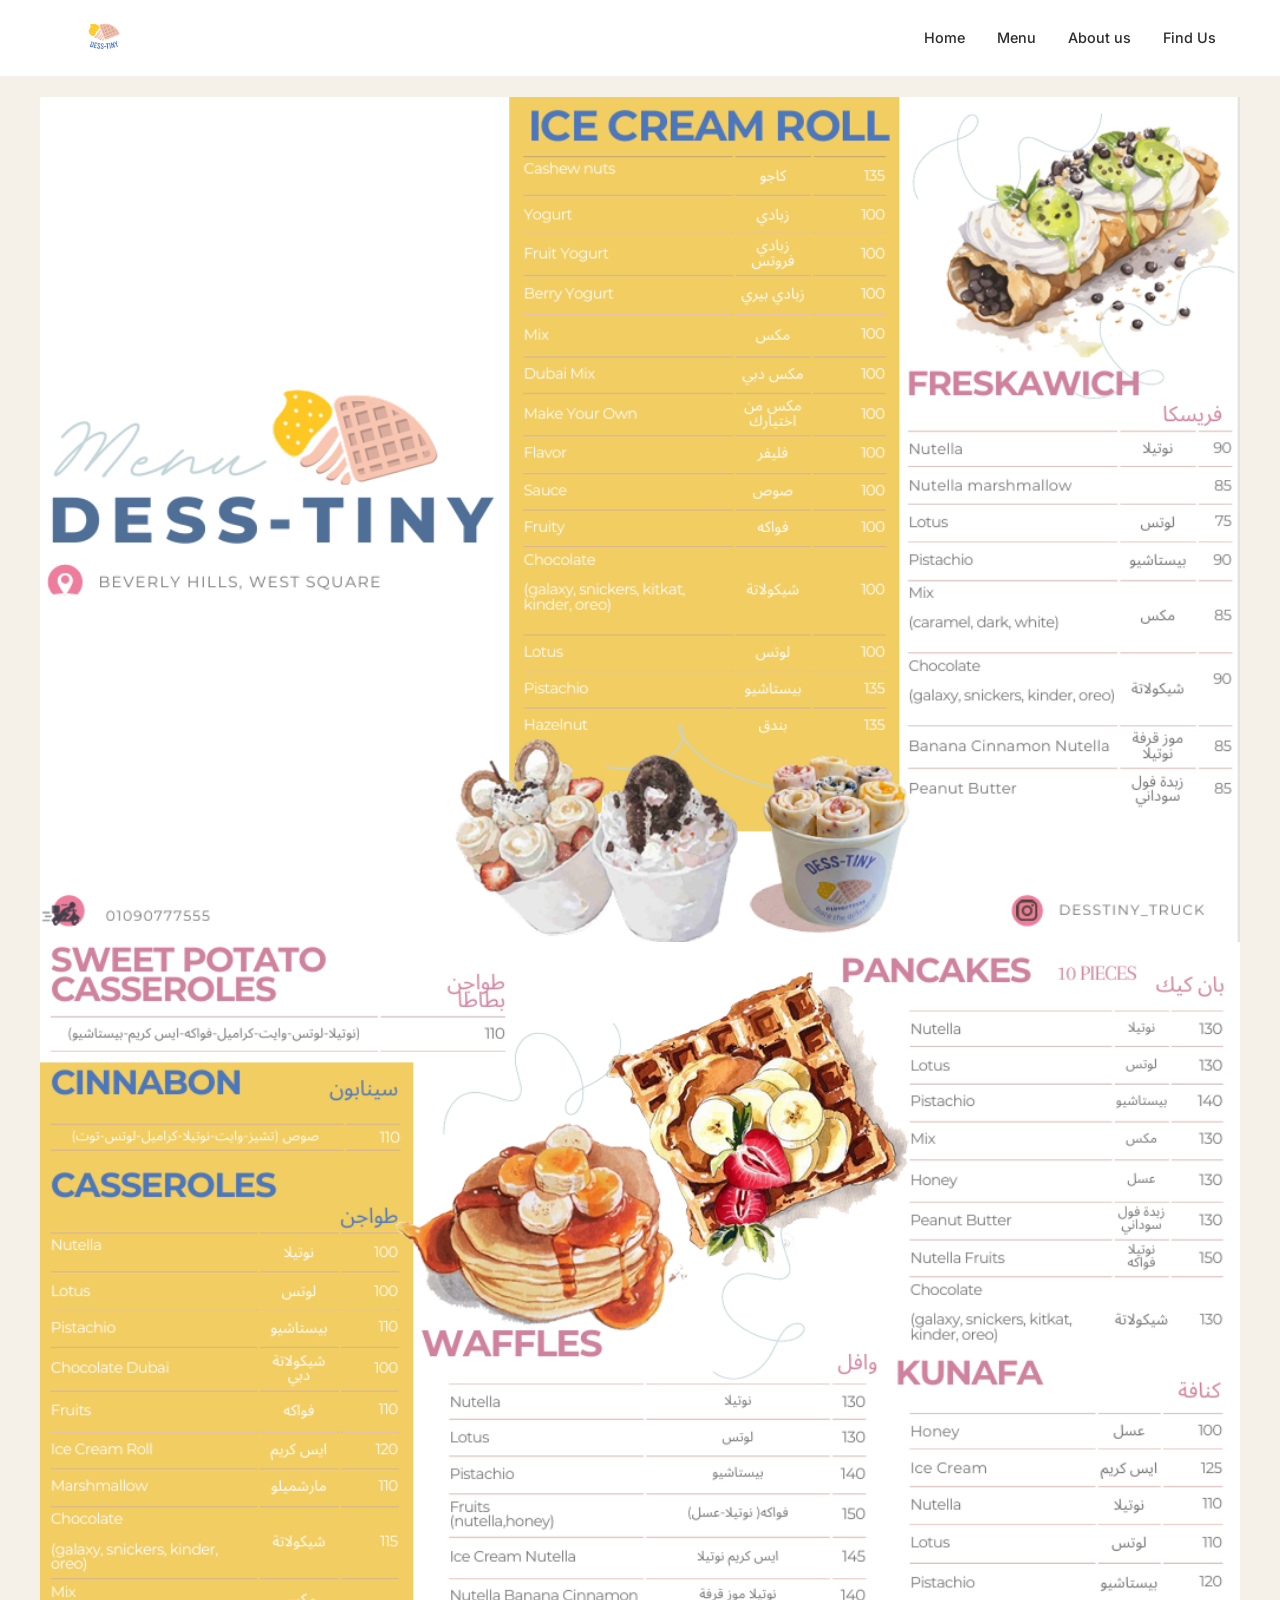
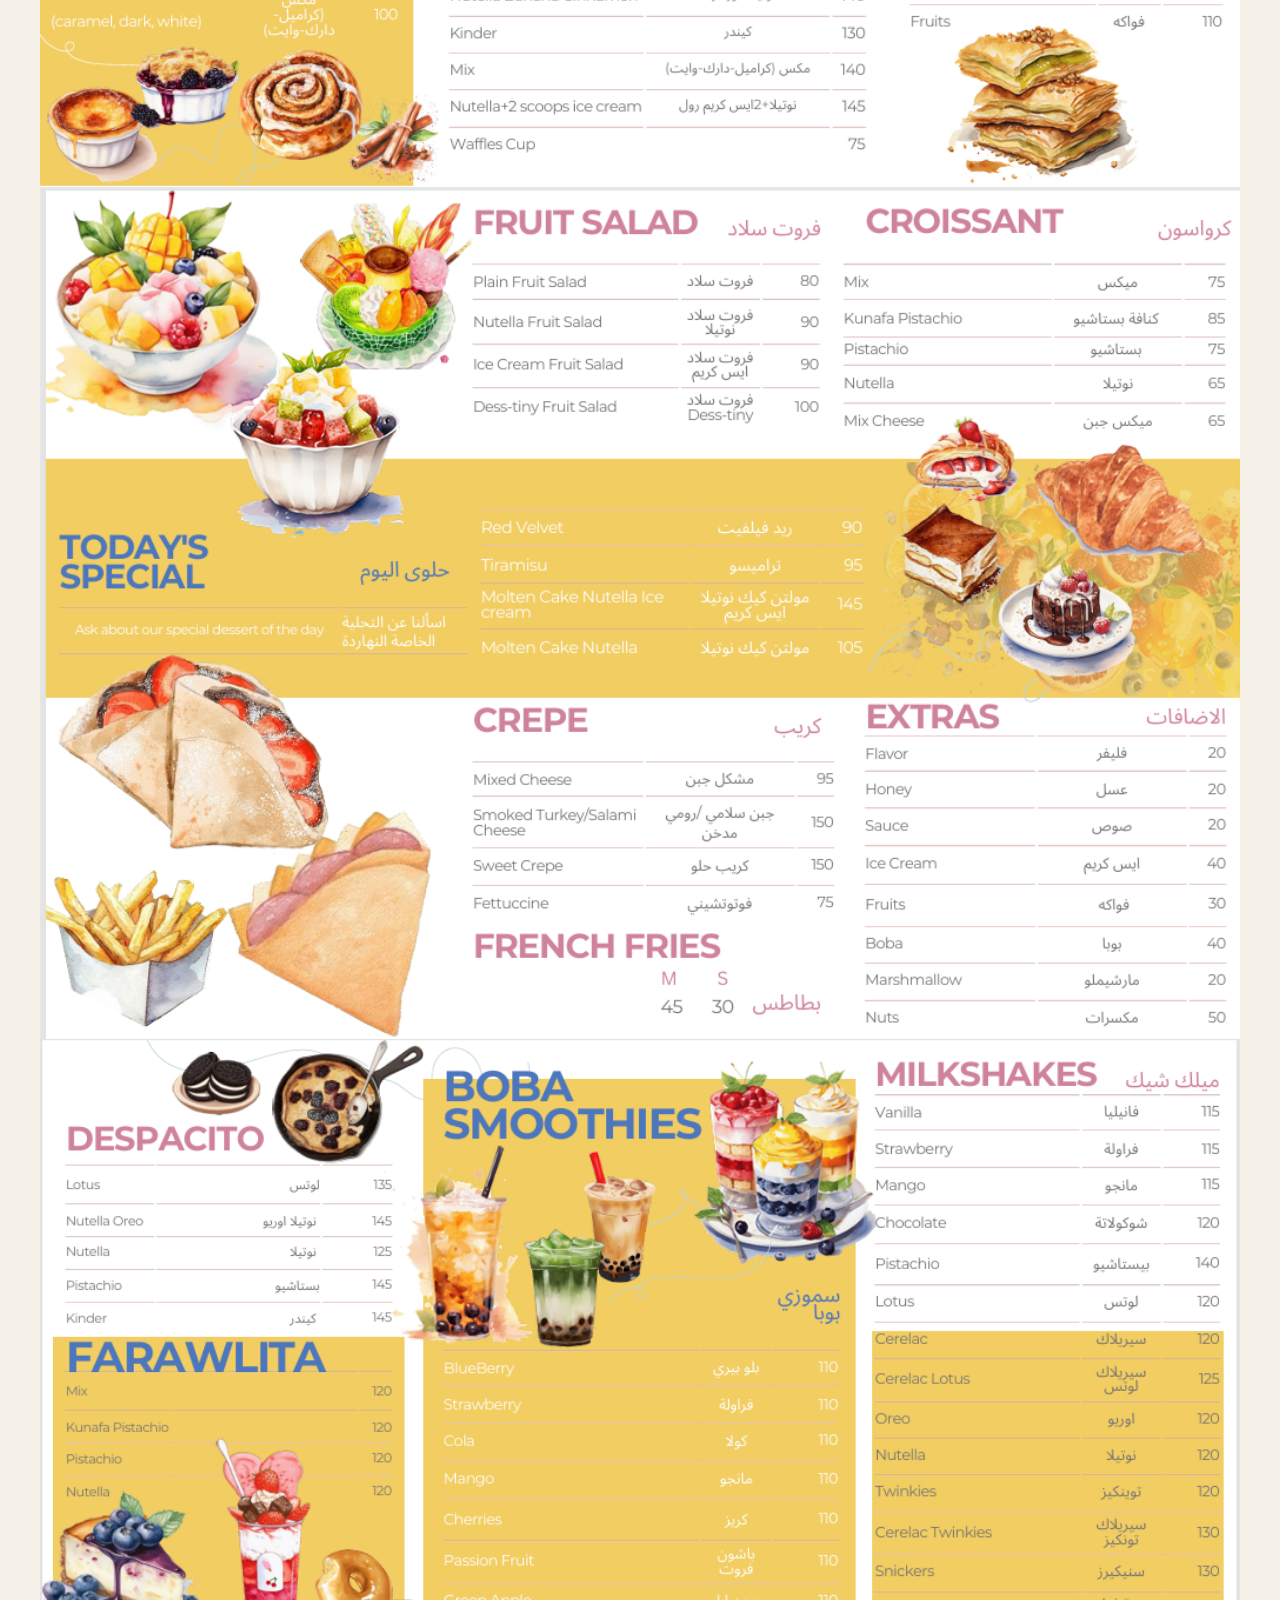
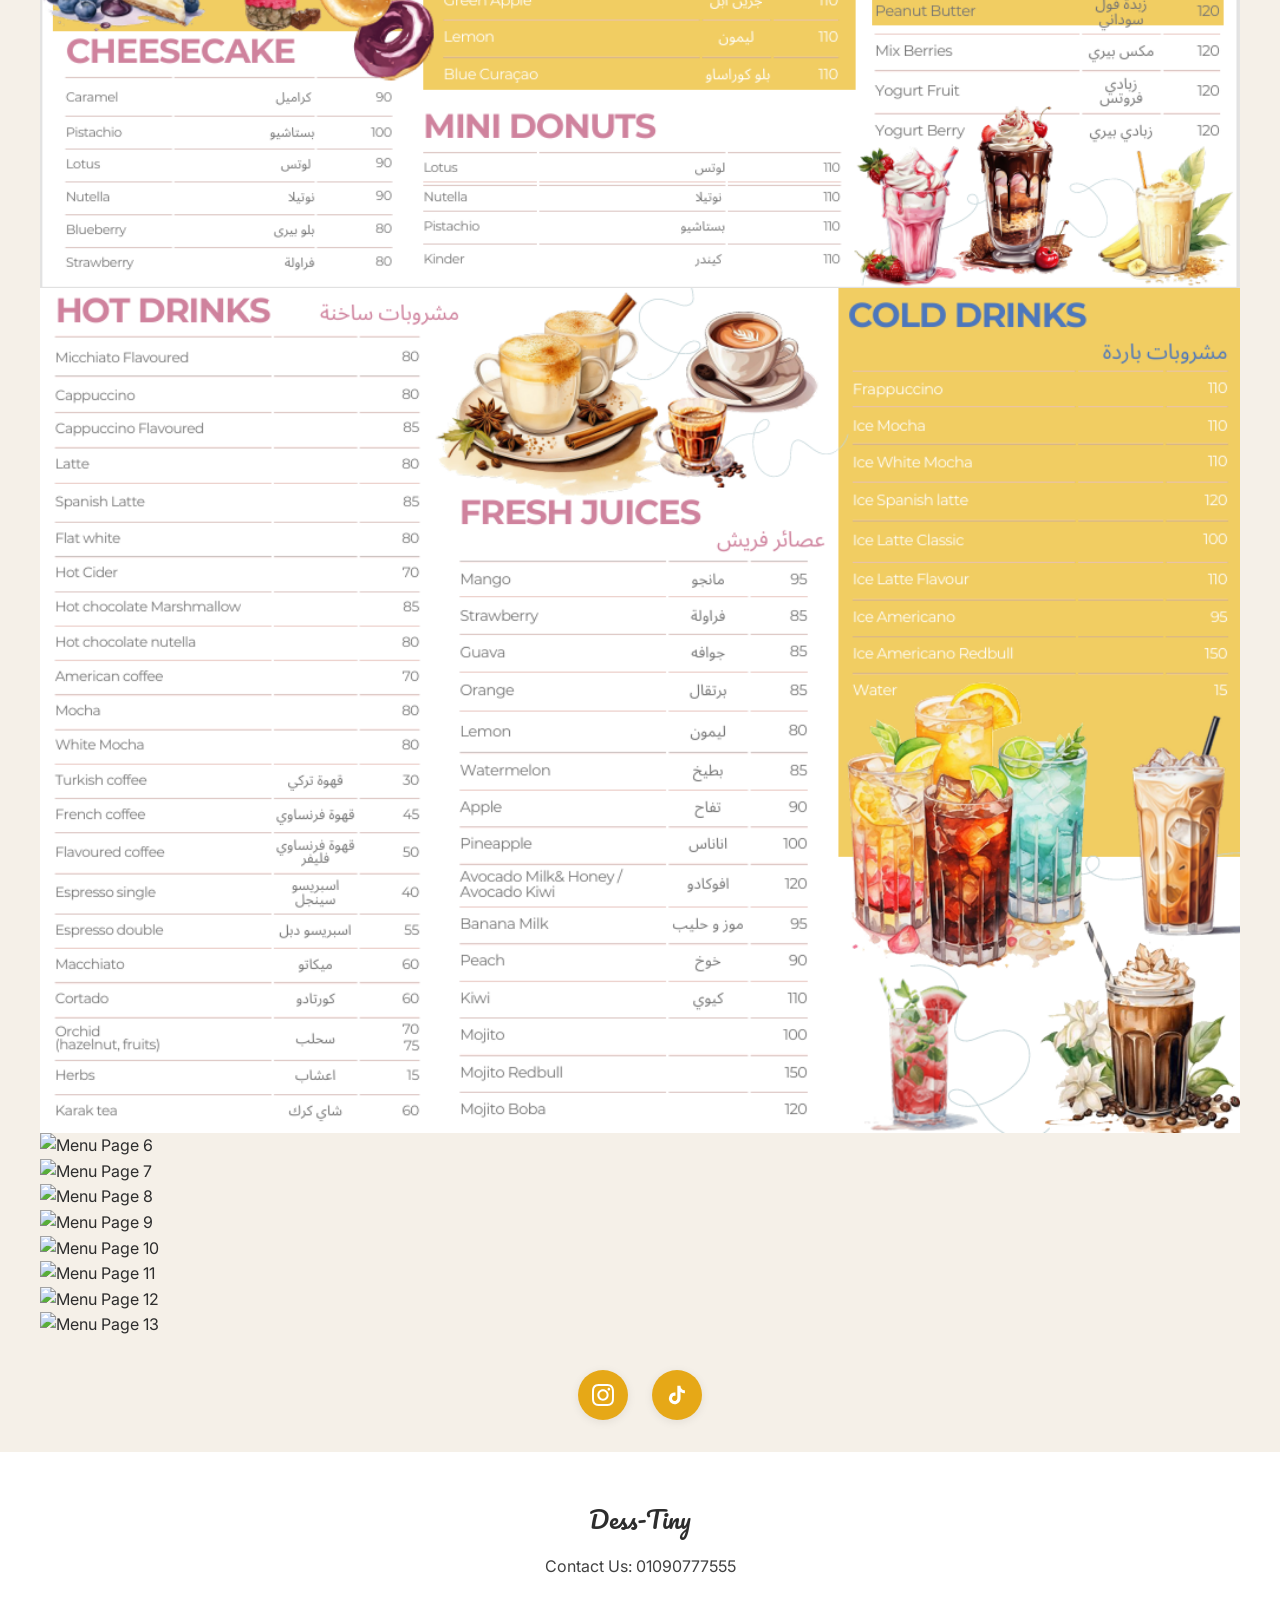
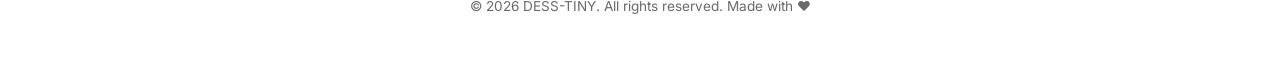
==== commit 537e6531: "Add files via upload" ====
--- a/menu.html
+++ b/menu.html
@@ -35,11 +35,19 @@
 
     <!-- Simple Menu Images -->
     <main class="simple-menu">
-        <img src="assets/menu-1.png" alt="Ice Cream Rolls & Freskawich Menu">
-        <img src="assets/menu-2.png" alt="Waffles, Pancakes & Casseroles Menu">
-        <img src="assets/menu-3.png" alt="Fruit Salad, Crepes & Croissants Menu">
-        <img src="assets/menu-4.png" alt="Boba Smoothies, Milkshakes & Cheesecake Menu">
-        <img src="assets/menu-5.png" alt="Hot & Cold Drinks Menu">
+        <img src="assets/menu-1.png" alt="DESS-TINY Menu Cover">
+        <img src="assets/menu-2.png" alt="Freskawich Menu">
+        <img src="assets/menu-3.png" alt="Waffles Menu">
+        <img src="assets/menu-4.png" alt="Pancakes & Mini Donuts Menu">
+        <img src="assets/menu-5.png" alt="Ice Cream Roll Menu">
+        <img src="assets/menu-6.png" alt="Menu Page 6">
+        <img src="assets/menu-7.png" alt="Menu Page 7">
+        <img src="assets/menu-8.png" alt="Menu Page 8">
+        <img src="assets/menu-9.png" alt="Menu Page 9">
+        <img src="assets/menu-10.png" alt="Menu Page 10">
+        <img src="assets/menu-11.png" alt="Menu Page 11">
+        <img src="assets/menu-12.png" alt="Menu Page 12">
+        <img src="assets/menu-13.png" alt="Menu Page 13">
     </main>
 
     <!-- Social Links -->
